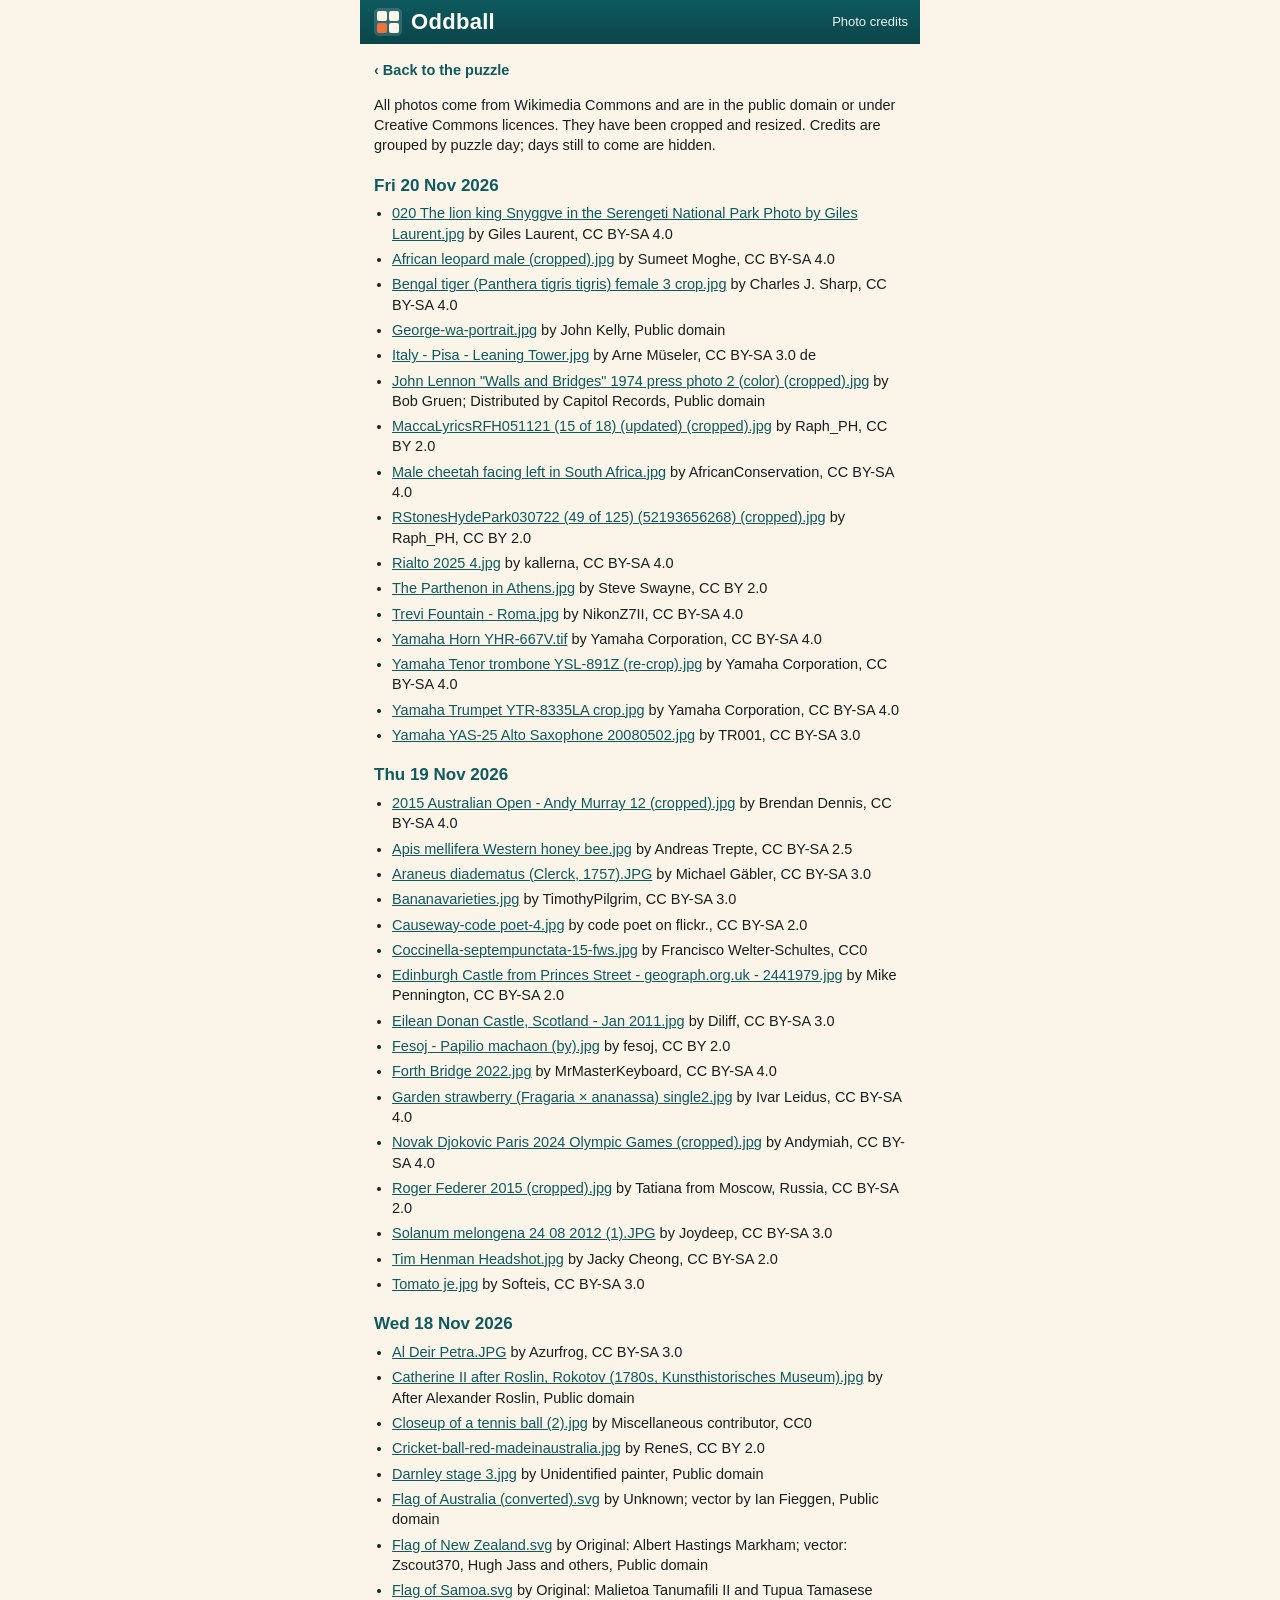
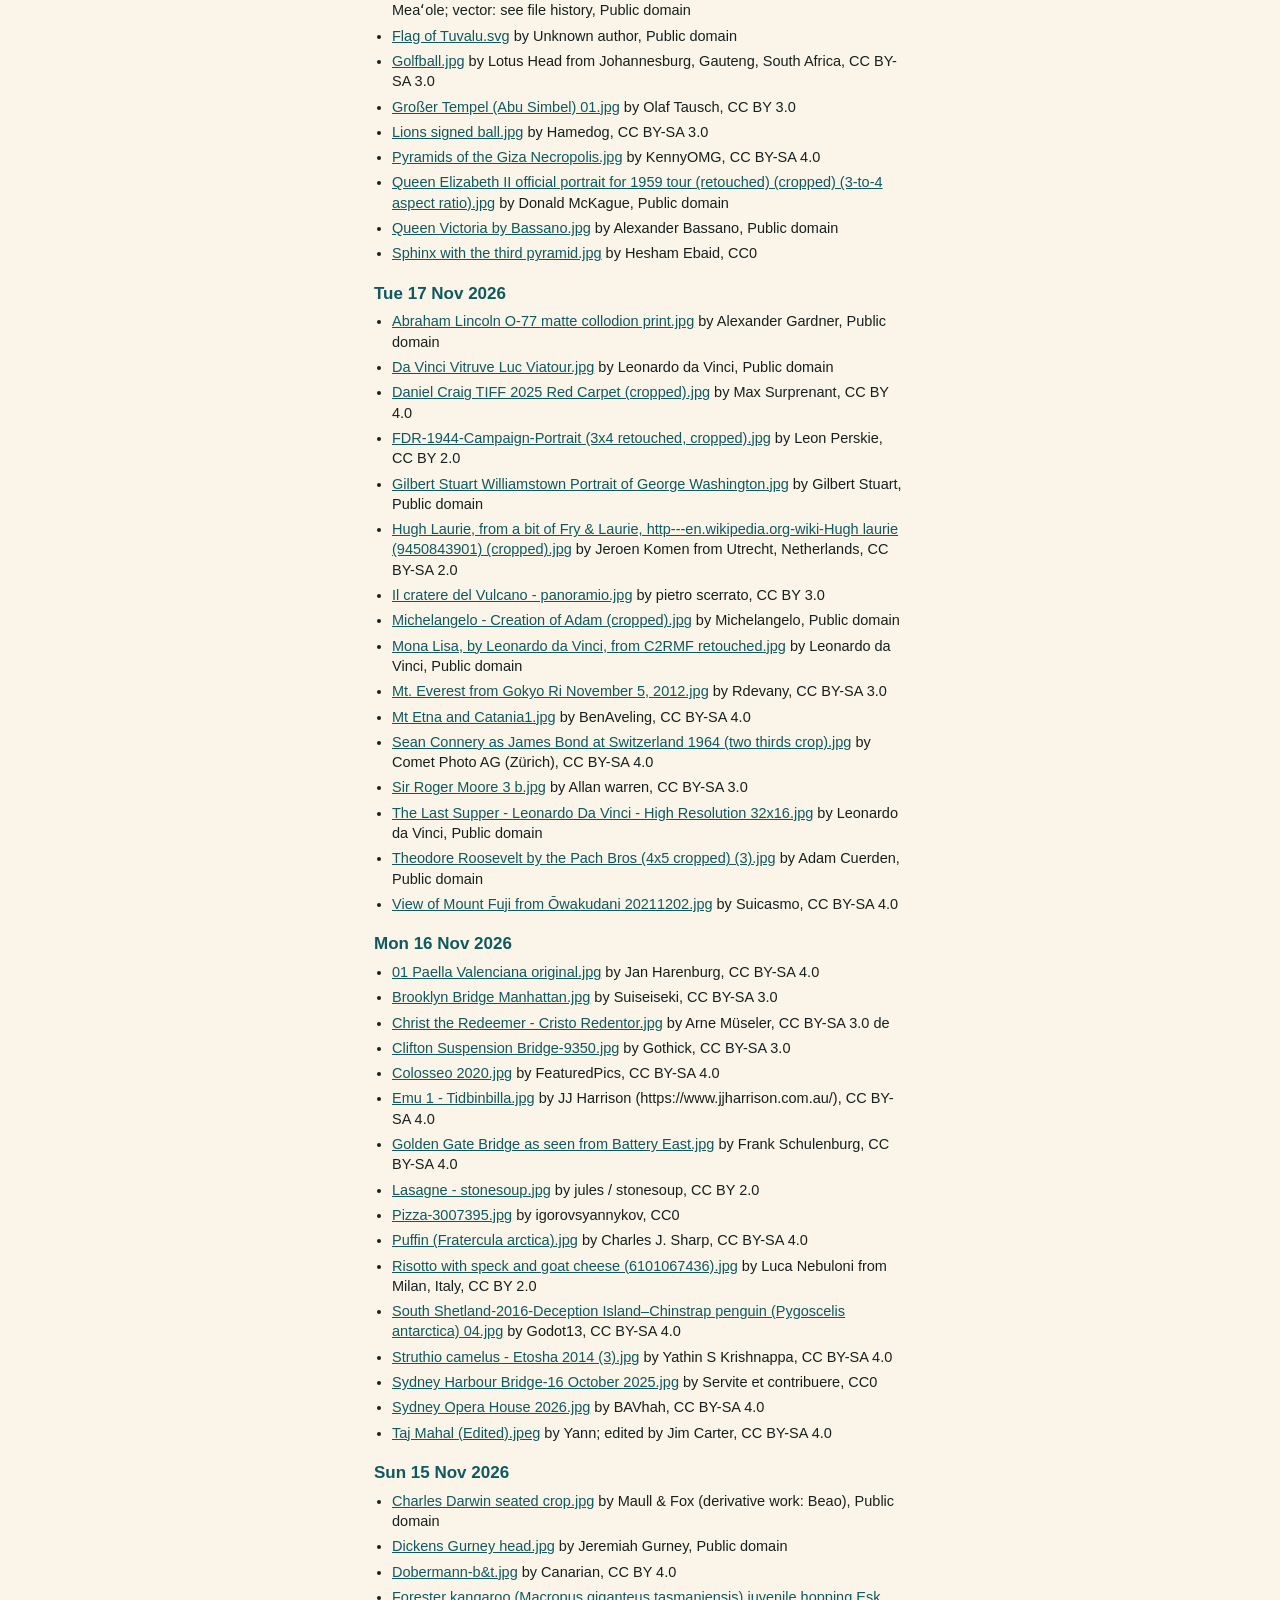
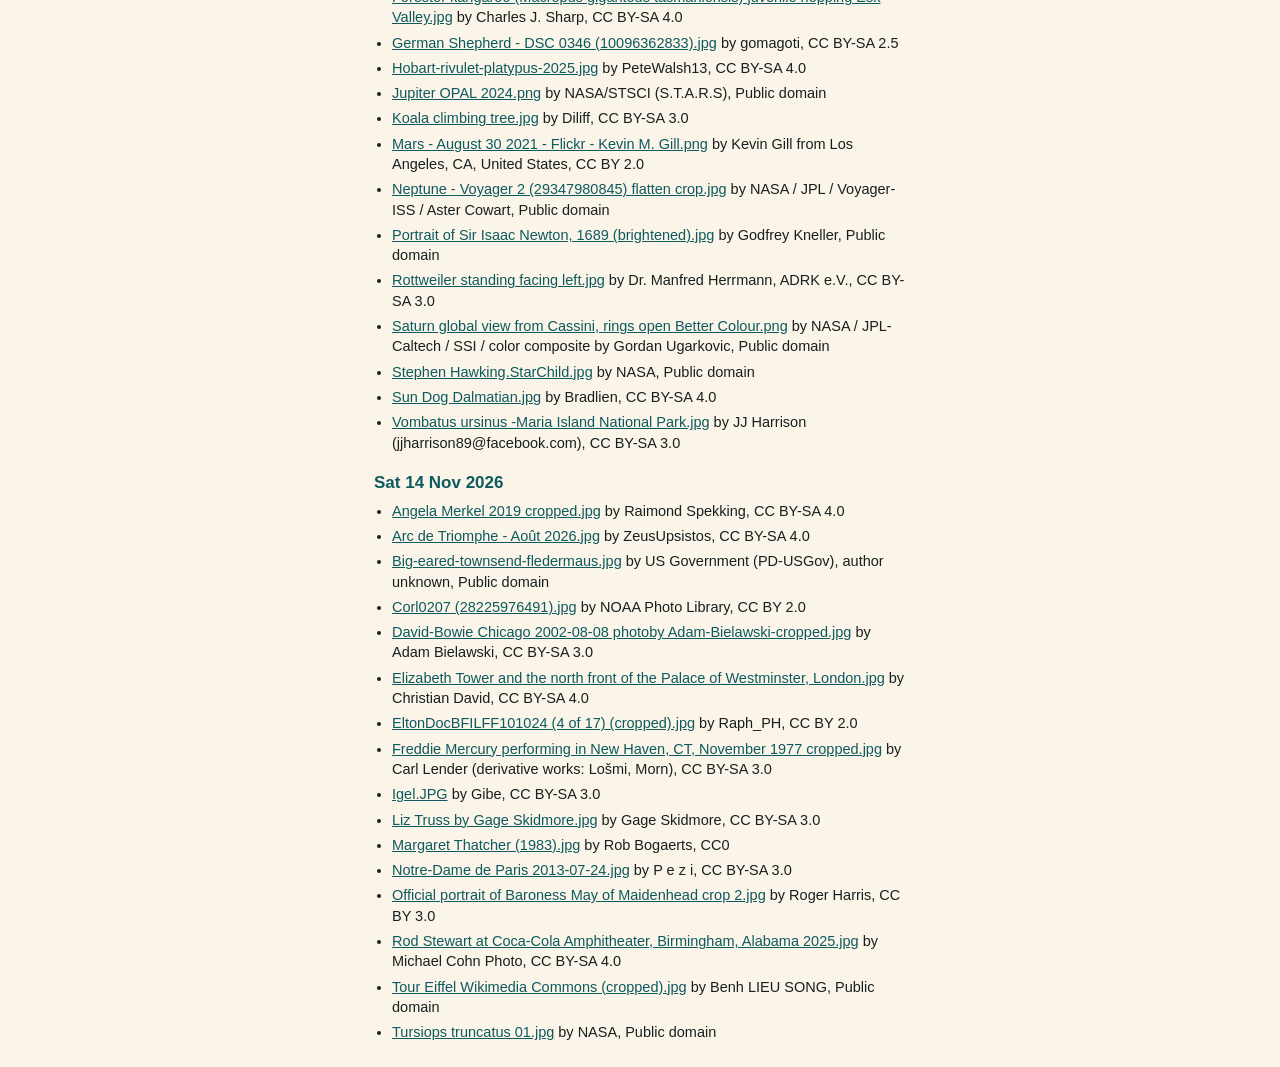
==== credits.html @ 7865e354 "Launch Oddball: puzzles for 14-20 Nov 2026" ====
<!doctype html>
<html lang="en-GB">
<head>
<meta charset="utf-8">
<meta name="viewport" content="width=device-width,initial-scale=1,viewport-fit=cover">
<meta name="theme-color" content="#0e5a5f">
<meta name="apple-mobile-web-app-capable" content="yes">
<meta name="apple-mobile-web-app-status-bar-style" content="black-translucent">
<title>Oddball · Photo credits</title>
<link rel="icon" href="icons/icon-32.png">
<link rel="apple-touch-icon" sizes="180x180" href="icons/apple-touch-icon.png">
<link rel="stylesheet" href="app.css">
<style>
.credits{padding:12px 14px calc(var(--safe-bottom) + 20px);line-height:1.4;font-size:14.5px}
.credits h2{font-size:17px;color:var(--teal);margin:18px 0 6px}
.credits ul{margin:0;padding-left:18px}.credits li{margin:5px 0;overflow-wrap:anywhere}
.credits a{color:var(--teal)}
.back{display:inline-block;margin-top:4px;font-weight:700;color:var(--teal);text-decoration:none}
</style>
</head>
<body>
<header class="top"><div class="brand"><span class="logo" aria-hidden="true"><i></i><i></i><i class="o"></i><i></i></span><h1>Oddball</h1></div><div class="sub">Photo credits</div></header>
<main class="credits">
<a class="back" href="./">&#8249; Back to the puzzle</a>
<p>All photos come from Wikimedia Commons and are in the public domain or under Creative Commons licences. They have been cropped and resized. Credits are grouped by puzzle day; days still to come are hidden.</p>
<div id="list">Loading…</div>
</main>
<script>
(async()=>{
  const q=new URLSearchParams(location.search);
  const london=()=>{try{const p=new Intl.DateTimeFormat('en-GB',{timeZone:'Europe/London',year:'numeric',month:'2-digit',day:'2-digit'}).formatToParts(new Date());const g=t=>p.find(x=>x.type===t).value;return `${g('year')}-${g('month')}-${g('day')}`;}catch(e){return new Date().toISOString().slice(0,10);}};
  const today=(q.get('test')==='1'&&q.get('today'))||london();
  const esc=s=>String(s).replace(/[&<>"']/g,c=>({'&':'&amp;','<':'&lt;','>':'&gt;','"':'&quot;',"'":'&#39;'}[c]));
  const C=await (await fetch('credits.json',{cache:'no-cache'})).json();
  const D=['Sun','Mon','Tue','Wed','Thu','Fri','Sat'],M=['Jan','Feb','Mar','Apr','May','Jun','Jul','Aug','Sep','Oct','Nov','Dec'];
  const nice=s=>{const [y,m,d]=s.split('-').map(Number);return `${D[new Date(Date.UTC(y,m-1,d)).getUTCDay()]} ${d} ${M[m-1]} ${y}`;};
  const days=Object.keys(C).filter(d=>d<=today).sort().reverse();
  const L=document.getElementById('list');
  if(!days.length){L.textContent='No photos yet.';return;}
  L.innerHTML=days.map(d=>`<h2>${nice(d)}</h2><ul>${C[d].map(c=>`<li><a href="${esc(c.source)}" rel="noopener">${esc(decodeURIComponent(c.source.split('File:')[1]||c.source).replace(/_/g,' '))}</a> by ${esc(c.author||'unknown')}, ${esc(c.licence)}</li>`).join('')}</ul>`).join('');
})();
</script>
</body>
</html>
---- app.css ----
/* Oddball – daily odd one out. System fonts, light theme, no dependencies. */
:root{
  --teal:#0e5a5f; --teal2:#0a4549; --cream:#fbf4e8; --cream2:#f3e8d6; --ink:#17201f; --muted:#66706f;
  --coral:#f0703e; --good:#1f9d55; --good-soft:#d9f2e3; --bad:#d93b43; --bad-soft:#fbe0e1;
  --tile:#ffffff; --edge:rgba(14,90,95,.16); --shadow:0 1px 1px rgba(14,60,62,.06),0 4px 12px rgba(14,60,62,.12);
  --safe-top:env(safe-area-inset-top,0px); --safe-bottom:env(safe-area-inset-bottom,0px);
  color-scheme:light only;
}
*{box-sizing:border-box;-webkit-tap-highlight-color:transparent}
html,body{margin:0;background:var(--cream);color:var(--ink);font-family:-apple-system,BlinkMacSystemFont,"SF Pro Text","Segoe UI",Roboto,Helvetica,Arial,sans-serif;-webkit-text-size-adjust:100%}
body{min-height:100dvh;max-width:560px;margin:0 auto;display:flex;flex-direction:column;overscroll-behavior-y:none}
button{font:inherit;color:inherit;cursor:pointer;touch-action:manipulation}
[hidden]{display:none!important}
.top{background:linear-gradient(180deg,var(--teal),var(--teal2));color:#fff;padding:calc(var(--safe-top) + 8px) 12px 8px 14px;display:flex;align-items:center;justify-content:space-between;gap:8px;flex:none}
.brand{display:flex;align-items:center;gap:9px}
.brand h1{margin:0;font-size:22px;font-weight:800;letter-spacing:.3px}
.logo{display:grid;grid-template-columns:repeat(2,10px);gap:2px;padding:3px;background:rgba(255,255,255,.15);border-radius:5px}
.logo i{width:10px;height:10px;border-radius:2px;background:#fbf4e8}.logo i.o{background:var(--coral)}
.hright{display:flex;align-items:center;gap:10px}
.sub{font-size:13px;opacity:.92;text-align:right;line-height:1.25}
.round{width:36px;height:36px;border-radius:50%;background:rgba(255,255,255,.14);border:1px solid rgba(255,255,255,.3);color:#fff;font-weight:800;letter-spacing:-1px;line-height:1;padding:0}
.view{flex:1 0 auto;display:flex;flex-direction:column;padding:10px 12px calc(var(--safe-bottom) + 12px)}
.progress{display:flex;align-items:center;gap:10px;height:34px}
.rlabel{font-weight:700;font-size:15px;min-width:98px}
.dots{flex:1;display:flex;gap:5px;justify-content:center}
.dots i{width:12px;height:12px;border-radius:50%;background:#e3d7c3;flex:none}
.dots i.cur{background:#fff;box-shadow:inset 0 0 0 2.5px var(--teal)}
.dots i.ok{background:var(--good)}.dots i.no{background:var(--bad)}
.score{min-width:56px;text-align:right;font-weight:700;font-variant-numeric:tabular-nums;font-size:15px;color:var(--teal)}
.prompt{margin:6px 0 10px;text-align:center;font-size:17px;font-weight:600;color:var(--ink);height:22px;line-height:22px}
.gridwrap{display:flex;justify-content:center}
.grid{display:grid;grid-template-columns:1fr 1fr;gap:10px;width:min(100%, calc(100dvh - 300px - var(--safe-top) - var(--safe-bottom)), 520px);min-width:min(100%,280px)}
.tile{position:relative;aspect-ratio:1/1;border-radius:16px;background:var(--tile);border:0;padding:0;overflow:hidden;box-shadow:var(--shadow),inset 0 0 0 1px var(--edge);display:flex;align-items:center;justify-content:center;text-align:center;transition:transform .12s ease,box-shadow .15s ease,opacity .2s ease}
.tile:active:not(:disabled){transform:scale(.97)}
.tile:disabled{cursor:default}
.tile img{position:absolute;inset:0;width:100%;height:100%;object-fit:cover;display:block;background:#eee5d6}
.tile .w{padding:8px 10px;font-weight:750;font-weight:800;color:var(--ink);line-height:1.15;overflow-wrap:break-word;hyphens:manual}
.tile .w.s1{font-size:clamp(20px,7.4vw,32px)}.tile .w.s2{font-size:clamp(18px,6vw,26px)}.tile .w.s3{font-size:clamp(17px,5.6vw,24px)}.tile .w.s4{font-size:clamp(16px,5vw,21px)}
.tile.word{background:linear-gradient(180deg,#fff,#fdf8ef)}
.tile .cap{position:absolute;left:0;right:0;bottom:0;padding:18px 6px 6px;font-size:13px;font-weight:700;color:#fff;background:linear-gradient(180deg,transparent,rgba(0,0,0,.72));line-height:1.2;opacity:0;transition:opacity .25s ease}
.answered .tile .cap{opacity:1}
.tile .tag{position:absolute;top:7px;left:7px;font-size:11.5px;font-weight:800;letter-spacing:.2px;padding:4px 8px;border-radius:12px;background:var(--good);color:#fff;opacity:0;transform:translateY(-4px);transition:all .25s ease}
.tile.isodd .tag{opacity:1;transform:none}
.tile.picked.wrong .tag{opacity:1;transform:none;background:var(--bad)}
.answered .tile:not(.isodd):not(.picked){opacity:.55}
.tile.isodd{box-shadow:var(--shadow),inset 0 0 0 4px var(--good)}
.tile.word.isodd{background:var(--good-soft)}
.tile.picked.wrong{box-shadow:var(--shadow),inset 0 0 0 4px var(--bad)}
.tile.word.picked.wrong{background:var(--bad-soft)}
.feedback{margin-top:10px;min-height:128px;display:flex;flex-direction:column;align-items:center;gap:10px}
.fbtext{height:68px;text-align:center;font-size:16px;line-height:1.35;display:flex;flex-direction:column;justify-content:center}
.fbtext b.ok{color:var(--good);font-size:19px}.fbtext b.no{color:var(--bad);font-size:19px}
.fbtext .hint{color:var(--muted)}
button.primary{background:var(--teal);color:#fff;border:0;border-radius:24px;padding:11px 22px;font-weight:700;font-size:16px}
button.big{min-width:220px;min-height:50px;font-size:17px}
button.primary:disabled{visibility:hidden}
.rescard{background:#fff;border-radius:18px;box-shadow:var(--shadow);padding:20px 16px;text-align:center;margin-top:4px}
.bigscore{font-size:54px;font-weight:850;font-weight:900;color:var(--teal);line-height:1}
.bigscore small{font-size:26px;color:var(--muted);font-weight:700}
.verdict{font-size:18px;font-weight:700;margin-top:6px}
.emoji{font-size:20px;letter-spacing:2px;margin:10px 0 4px}
.rescard .row{display:flex;gap:10px;justify-content:center;margin-top:12px}
.rescard .row button:not(.primary),.card button:not(.primary){border:1px solid #d5c9b4;background:#fff;border-radius:24px;padding:10px 20px;font-weight:700}
.exh{font-size:17px;margin:20px 4px 8px;color:var(--teal)}
.explain{list-style:none;margin:0;padding:0;display:flex;flex-direction:column;gap:8px}
.explain li{background:#fff;border-radius:14px;padding:10px 12px;box-shadow:0 1px 3px rgba(0,0,0,.06);display:flex;gap:10px;align-items:flex-start}
.explain .num{flex:none;width:28px;height:28px;border-radius:50%;display:flex;align-items:center;justify-content:center;font-weight:800;font-size:14px;color:#fff;background:var(--bad)}
.explain .num.ok{background:var(--good)}
.explain .thumb{flex:none;width:46px;height:46px;border-radius:9px;object-fit:cover}
.explain .body{flex:1;min-width:0;font-size:15px;line-height:1.35}
.explain .conn{font-weight:700}
.explain .items{color:var(--muted);font-size:13.5px;margin-top:2px}
.explain .why{margin-top:3px}
.explain .yours{color:var(--bad);font-size:13.5px;margin-top:2px}
.foot{text-align:center;font-size:14px;margin:18px 0 6px}.foot a{color:var(--teal)}
.empty{margin-top:40px;padding:28px 18px}.empty h2{color:var(--teal);margin:14px 0 6px}.empty p{color:var(--muted);line-height:1.4}
.emptyicon{display:inline-grid;grid-template-columns:repeat(2,26px);gap:5px}.emptyicon i{width:26px;height:26px;border-radius:6px;background:#e7dcc8}.emptyicon i.o{background:var(--coral)}
.sheet{position:fixed;inset:0;background:rgba(8,30,32,.45);display:flex;align-items:flex-end;justify-content:center;z-index:20;overscroll-behavior:contain}
.sheet.center{align-items:center}
.menu{background:#fff;width:100%;max-width:480px;border-radius:16px 16px 0 0;padding:8px 12px calc(var(--safe-bottom) + 14px)}
.menu button{display:block;width:100%;text-align:left;padding:15px 12px;border:0;border-bottom:1px solid #eee;background:none;font-size:17px}
.menu button.cancel{text-align:center;font-weight:700;border:0;color:var(--teal)}
.menu.list{max-height:80vh;overflow:auto}.menu h2{margin:8px 12px;font-size:18px}
.menu .day{display:flex;justify-content:space-between;gap:8px}.menu .day span{color:#888;font-size:14px;white-space:nowrap}
.card{background:#fff;margin:auto 18px;border-radius:16px;padding:20px;max-width:420px;width:100%;box-shadow:0 10px 40px rgba(0,0,0,.25);line-height:1.45}
.card h2{margin:0 0 8px;color:var(--teal)}
.card .row{display:flex;gap:10px;justify-content:flex-end;margin-top:14px}
.toast{position:fixed;left:50%;top:110px;transform:translateX(-50%);background:var(--ink);color:#fff;padding:9px 16px;border-radius:20px;font-size:14px;z-index:30}
html.sheet-open,html.sheet-open body{overflow:hidden}
@media (prefers-reduced-motion:reduce){*{transition:none!important}}
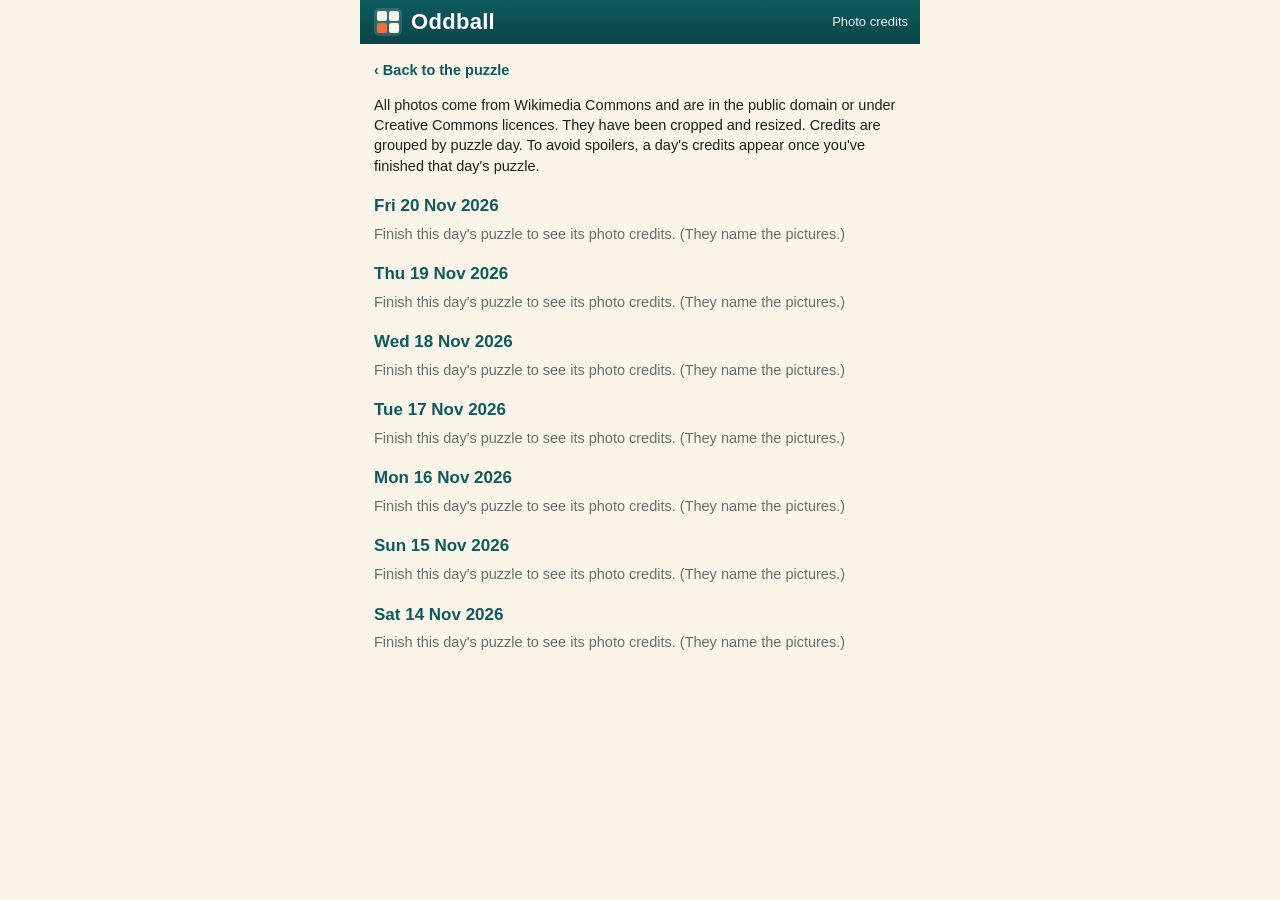
==== commit f1b0a6db: "Fix tester review: replace 6 rounds' weak spots, saves/credits/test-mode/image fixes, small screens" ====
--- a/credits.html
+++ b/credits.html
@@ -9,12 +9,13 @@
 <title>Oddball · Photo credits</title>
 <link rel="icon" href="icons/icon-32.png">
 <link rel="apple-touch-icon" sizes="180x180" href="icons/apple-touch-icon.png">
-<link rel="stylesheet" href="app.css">
+<link rel="stylesheet" href="app.css?v=0bfb2293">
 <style>
 .credits{padding:12px 14px calc(var(--safe-bottom) + 20px);line-height:1.4;font-size:14.5px}
 .credits h2{font-size:17px;color:var(--teal);margin:18px 0 6px}
 .credits ul{margin:0;padding-left:18px}.credits li{margin:5px 0;overflow-wrap:anywhere}
 .credits a{color:var(--teal)}
+.locked{color:var(--muted);margin:4px 0}
 .back{display:inline-block;margin-top:4px;font-weight:700;color:var(--teal);text-decoration:none}
 </style>
 </head>
@@ -22,14 +23,16 @@
 <header class="top"><div class="brand"><span class="logo" aria-hidden="true"><i></i><i></i><i class="o"></i><i></i></span><h1>Oddball</h1></div><div class="sub">Photo credits</div></header>
 <main class="credits">
 <a class="back" href="./">&#8249; Back to the puzzle</a>
-<p>All photos come from Wikimedia Commons and are in the public domain or under Creative Commons licences. They have been cropped and resized. Credits are grouped by puzzle day; days still to come are hidden.</p>
+<p>All photos come from Wikimedia Commons and are in the public domain or under Creative Commons licences. They have been cropped and resized. Credits are grouped by puzzle day. To avoid spoilers, a day's credits appear once you've finished that day's puzzle.</p>
 <div id="list">Loading…</div>
 </main>
 <script>
 (async()=>{
   const q=new URLSearchParams(location.search);
   const london=()=>{try{const p=new Intl.DateTimeFormat('en-GB',{timeZone:'Europe/London',year:'numeric',month:'2-digit',day:'2-digit'}).formatToParts(new Date());const g=t=>p.find(x=>x.type===t).value;return `${g('year')}-${g('month')}-${g('day')}`;}catch(e){return new Date().toISOString().slice(0,10);}};
-  const today=(q.get('test')==='1'&&q.get('today'))||london();
+  const TEST=/^(localhost|127\.0\.0\.1|\[::1\])$/.test(location.hostname)&&q.get('test')==='1';
+  const today=(TEST&&q.get('today'))||london();
+  const done=d=>{try{const s=JSON.parse(localStorage.getItem((TEST?'obtest-':'ob-')+d)||'null');return !!(s&&s.done);}catch(e){return false;}};
   const esc=s=>String(s).replace(/[&<>"']/g,c=>({'&':'&amp;','<':'&lt;','>':'&gt;','"':'&quot;',"'":'&#39;'}[c]));
   const C=await (await fetch('credits.json',{cache:'no-cache'})).json();
   const D=['Sun','Mon','Tue','Wed','Thu','Fri','Sat'],M=['Jan','Feb','Mar','Apr','May','Jun','Jul','Aug','Sep','Oct','Nov','Dec'];
@@ -37,7 +40,7 @@
   const days=Object.keys(C).filter(d=>d<=today).sort().reverse();
   const L=document.getElementById('list');
   if(!days.length){L.textContent='No photos yet.';return;}
-  L.innerHTML=days.map(d=>`<h2>${nice(d)}</h2><ul>${C[d].map(c=>`<li><a href="${esc(c.source)}" rel="noopener">${esc(decodeURIComponent(c.source.split('File:')[1]||c.source).replace(/_/g,' '))}</a> by ${esc(c.author||'unknown')}, ${esc(c.licence)}</li>`).join('')}</ul>`).join('');
+  L.innerHTML=days.map(d=>!done(d)?`<h2>${nice(d)}</h2><p class="locked">Finish this day's puzzle to see its photo credits. (They name the pictures.)</p>`:`<h2>${nice(d)}</h2><ul>${C[d].map(c=>`<li><a href="${esc(c.source)}" rel="noopener">${esc(decodeURIComponent(c.source.split('File:')[1]||c.source).replace(/_/g,' '))}</a> by ${esc(c.author||'unknown')}, ${esc(c.licence)}</li>`).join('')}</ul>`).join('');
 })();
 </script>
 </body>
--- a/app.css
+++ b/app.css
@@ -29,7 +29,7 @@
 .score{min-width:56px;text-align:right;font-weight:700;font-variant-numeric:tabular-nums;font-size:15px;color:var(--teal)}
 .prompt{margin:6px 0 10px;text-align:center;font-size:17px;font-weight:600;color:var(--ink);height:22px;line-height:22px}
 .gridwrap{display:flex;justify-content:center}
-.grid{display:grid;grid-template-columns:1fr 1fr;gap:10px;width:min(100%, calc(100dvh - 300px - var(--safe-top) - var(--safe-bottom)), 520px);min-width:min(100%,280px)}
+.grid{display:grid;grid-template-columns:1fr 1fr;gap:10px;width:min(100%, calc(100dvh - 320px - var(--safe-top) - var(--safe-bottom)), 520px);min-width:min(100%,250px)}
 .tile{position:relative;aspect-ratio:1/1;border-radius:16px;background:var(--tile);border:0;padding:0;overflow:hidden;box-shadow:var(--shadow),inset 0 0 0 1px var(--edge);display:flex;align-items:center;justify-content:center;text-align:center;transition:transform .12s ease,box-shadow .15s ease,opacity .2s ease}
 .tile:active:not(:disabled){transform:scale(.97)}
 .tile:disabled{cursor:default}
@@ -88,3 +88,16 @@
 .toast{position:fixed;left:50%;top:110px;transform:translateX(-50%);background:var(--ink);color:#fff;padding:9px 16px;border-radius:20px;font-size:14px;z-index:30}
 html.sheet-open,html.sheet-open body{overflow:hidden}
 @media (prefers-reduced-motion:reduce){*{transition:none!important}}
+
+body{overflow-x:hidden}
+.todaybar{flex:none;display:flex;align-items:center;justify-content:center;gap:10px;font-size:13.5px;color:var(--teal);background:#e6f0ee;padding:4px 10px;height:38px}
+.archiveday #game .prompt{display:none}.archiveday #game .progress{margin-bottom:10px}
+.todaybar button{border:1px solid var(--teal);background:#fff;color:var(--teal);border-radius:14px;padding:3px 10px;font-weight:700;font-size:13px}
+.tile.failed img{opacity:0}
+.tile.failed::after{content:"Image didn't load. Tap to retry";position:absolute;inset:0;display:flex;align-items:center;justify-content:center;padding:12px;font-size:14px;font-weight:600;color:var(--muted);background:#f3ece0}
+@media (max-width:360px){
+  .rlabel{min-width:0;font-size:13px}.score{min-width:0;font-size:13px}
+  .dots{gap:3px}.dots i{width:9px;height:9px}
+  .progress{gap:6px}.prompt{font-size:16px}
+  button.big{min-width:180px}
+}
